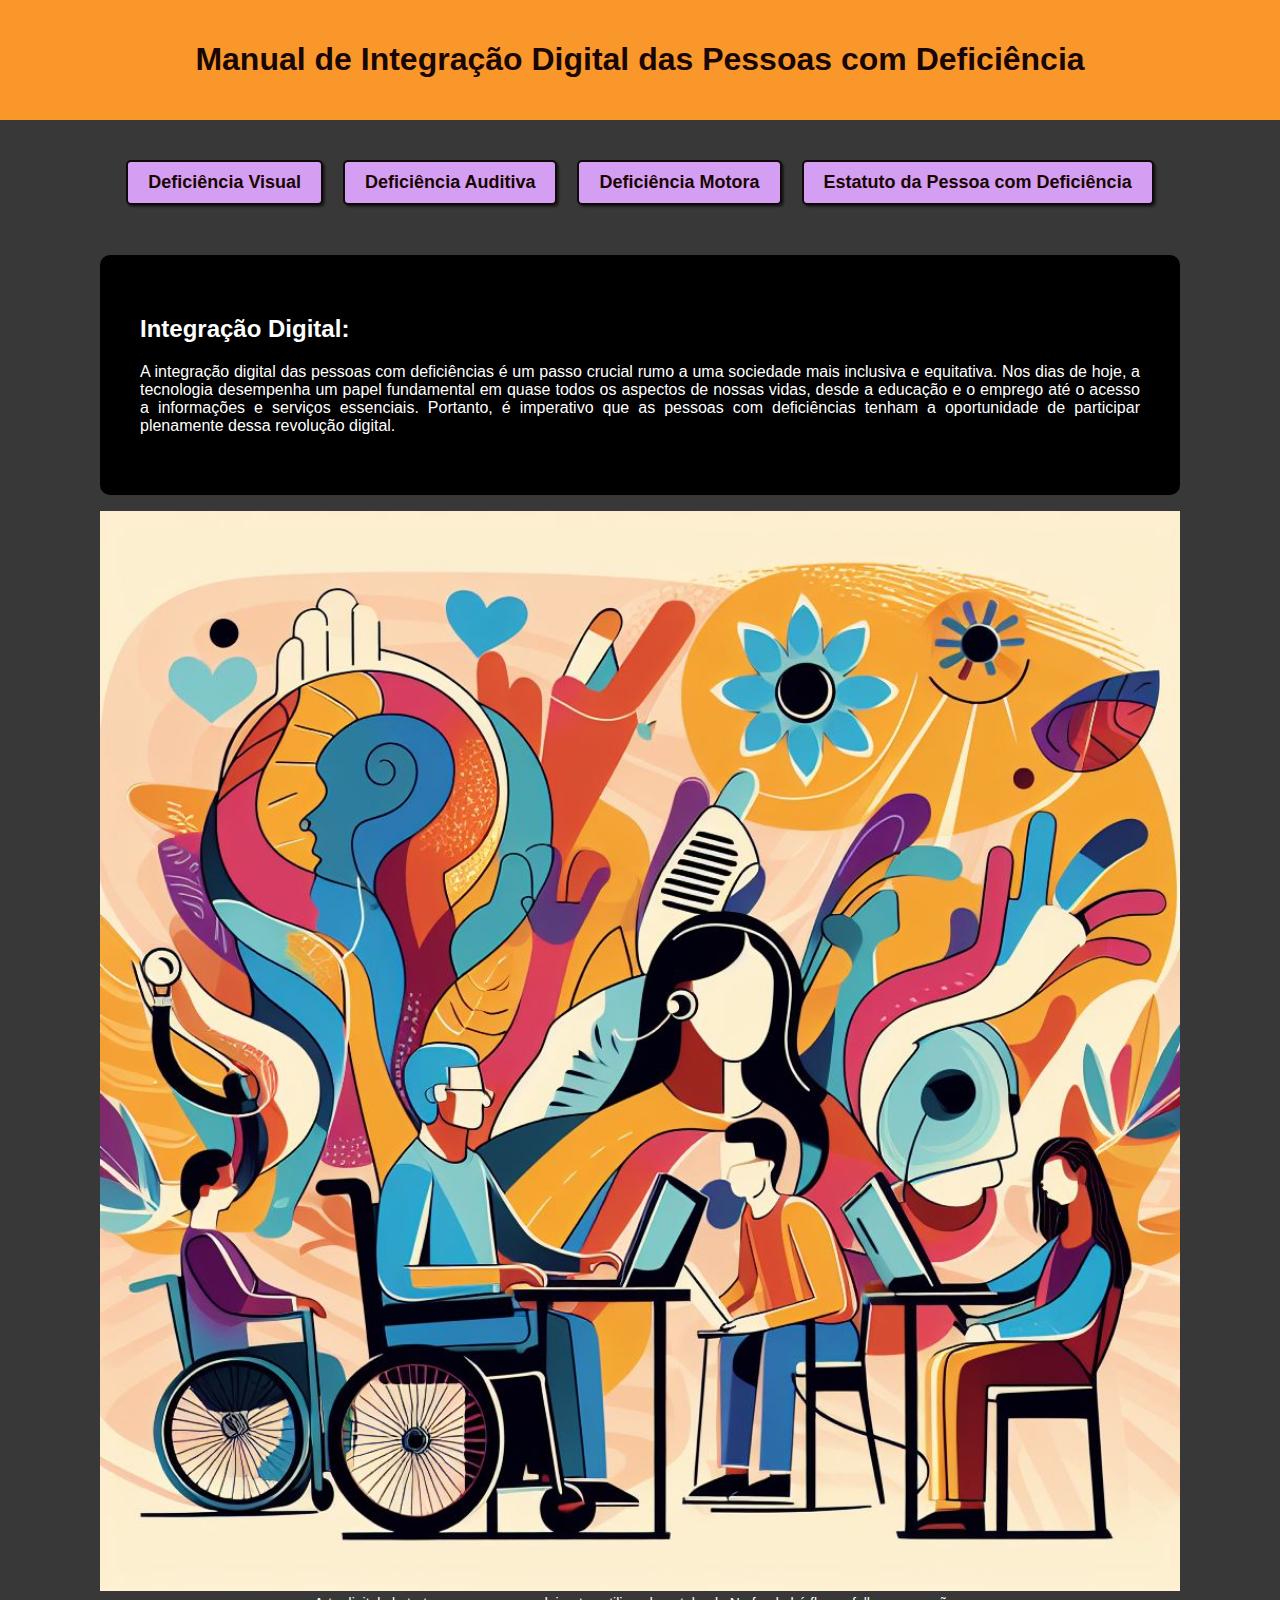
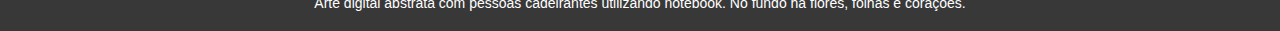
==== index.html @ 2ea0d758 "initial commit" ====
<!DOCTYPE html>
<html lang="pt-br">
<head>
    <meta charset="UTF-8">
    <meta http-equiv="X-UA-Compatible" content="IE=edge">
    <meta name="viewport" content="width=device-width, initial-scale=1.0">
    <title>Bem-vindo</title>
    <link rel="stylesheet" href="style.css">
</head>
<body>
    <header>
        <h1>Manual de Integração Digital das Pessoas com Deficiência</h1>
    </header>

    <nav>
        <a href="primeira.html" class="navigation-button">Deficiência Visual</a>
        <a href="segunda.html" class="navigation-button">Deficiência Auditiva</a>
        <a href="terceira.html" class="navigation-button">Deficiência Motora</a>
        <a href="quarta.html" class="navigation-button">Estatuto da Pessoa com Deficiência</a>
    </nav>

    <main>
        <div class="content-box">
        <h2>Integração Digital: </h2>
            <div class="textoJustificado">
        <p>A integração digital das pessoas com deficiências é um passo crucial rumo a uma sociedade mais inclusiva e equitativa. Nos dias de hoje, a tecnologia desempenha um papel fundamental em quase todos os aspectos de nossas vidas, desde a educação e o emprego até o acesso a informações e serviços essenciais. Portanto, é imperativo que as pessoas com deficiências tenham a oportunidade de participar plenamente dessa revolução digital.</p>
            </div>
        </div>
    </main>

    <div>
        <figure>
            <img src="recursos/imagem1.jpg" alt="Arte digital abstrata com pessoas cadeirantes" width="1080px">
            <figcaption>Arte digital abstrata com pessoas cadeirantes utilizando notebook. No fundo há flores, folhas e corações.</figcaption>
        </figure>
    </div>
</body>
</html>
---- style.css ----
body {
    text-align: center;
    font-family: 'Segoe UI', Tahoma, Geneva, Verdana, sans-serif;
    background-color: #383838;
    color: #fff;
    margin: 0px;
    padding: 0;
    box-sizing: 800px;
}

header {
    background-color: #f9972a;
    color: #190707;
    padding: 20px;
}

nav {
    margin-top: 20px;
    display: flex;
    justify-content: center;
    gap: 20px;
}

figure {
    margin-bottom: 0px;
}

.navigation-button {
    text-decoration: none;
    color: #1a0505;
    background-color: rgb(212, 159, 243);
    border-radius: 5px;
    padding: 10px 20px;
    font-size: 18px;
    font-weight: 600;
    box-shadow: 2px 2px 2px #111111bc;
    border: solid 2px #110808;
    transition: background-color 0.3s ease-in-out;
    margin-top: 20px;
    margin-bottom: 50px;
}

.navigation-button:hover {
    background-color: #d17f24;
}

.content-box {
    background-color: #000000;
    padding: 40px;
    border-radius: 10px;
    margin-bottom: 20px;
    margin-top: 10px;
    max-width: 1000px; 
    margin: auto;
    text-align: left;
}

.content-box p {
    margin-bottom: 20px;
}

#imagem2 {
    width: 1080px;
}

#imagem3 {
    width: 1080px;
}

#imagem4 {
    width: 1080px;
}

#imagem5 {
    width: 1080px;
}

#video {
    text-align: center;
}

.textoJustificado {
    text-align: justify;
}

.video {
    text-align: center;
}

figcaption {
    font-size: 14px;
    color: #ffffff;
    text-align: center;
    margin-bottom: 20px;

}
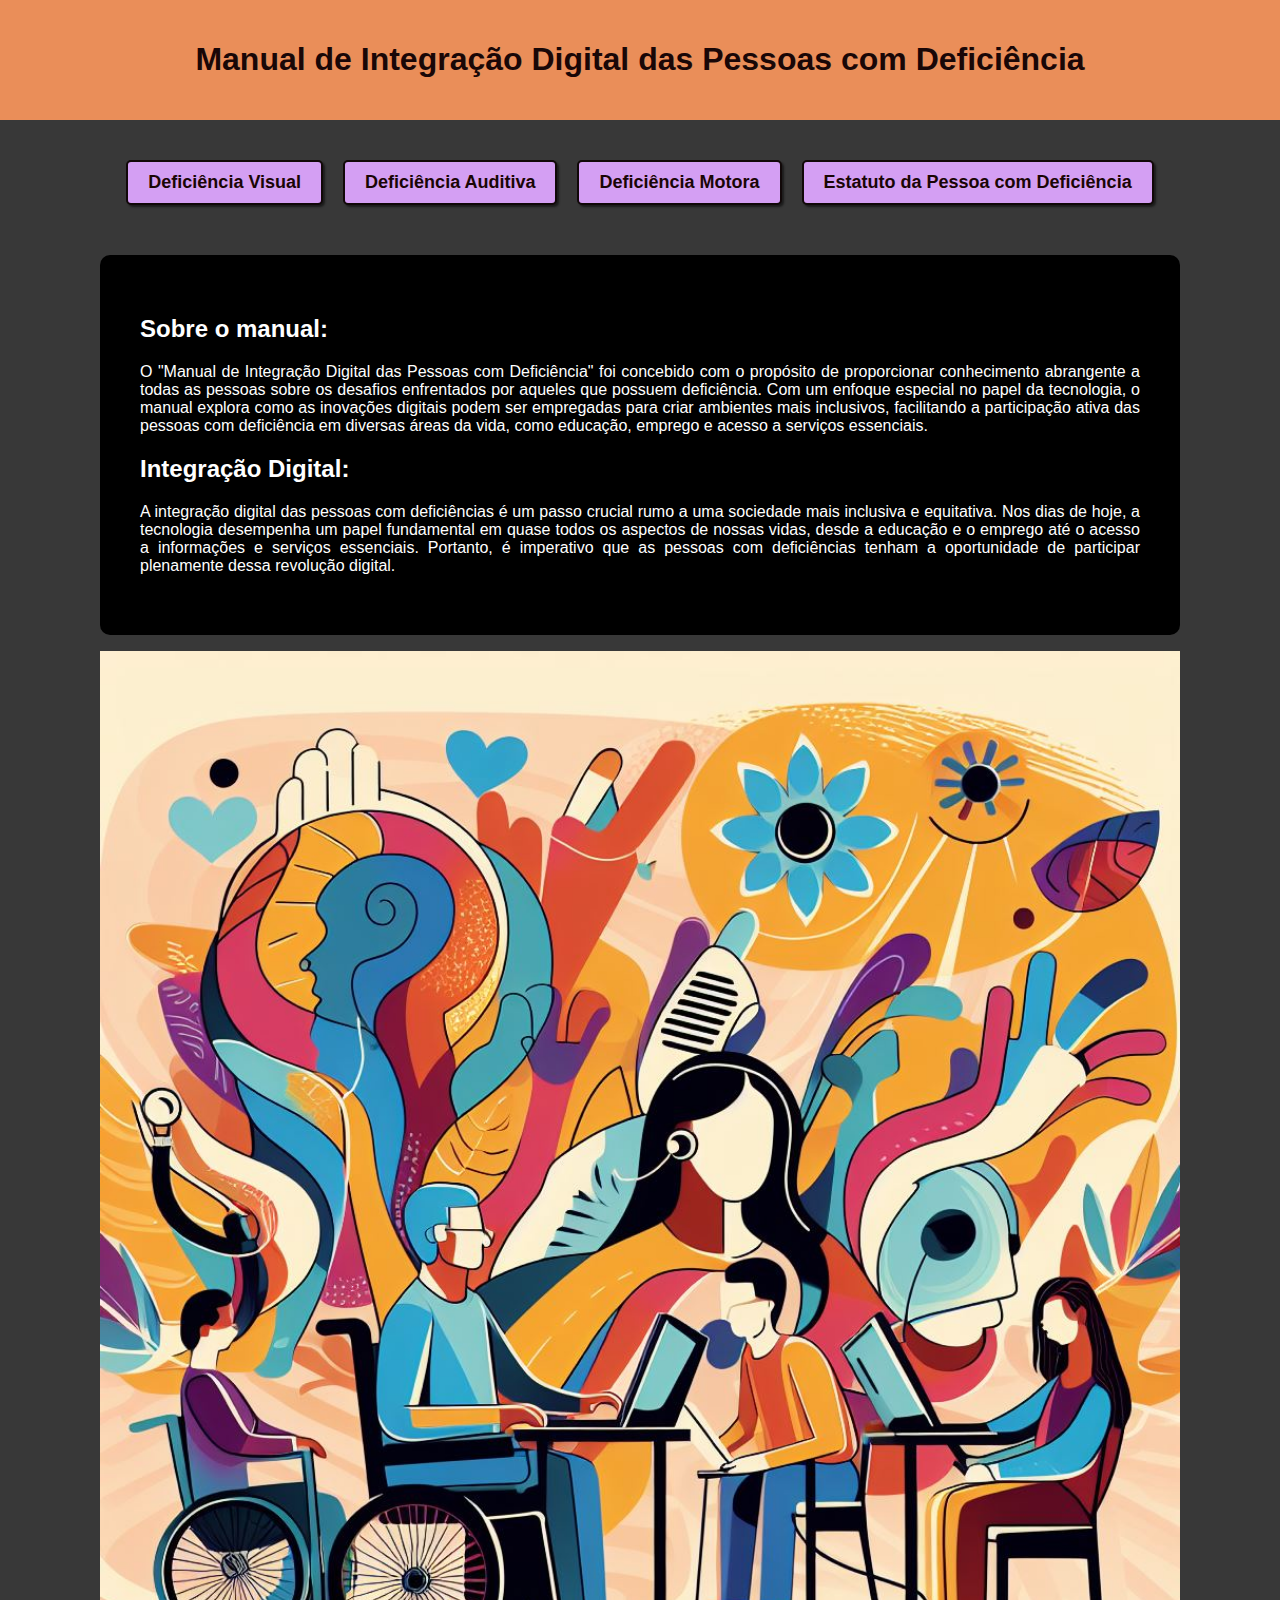
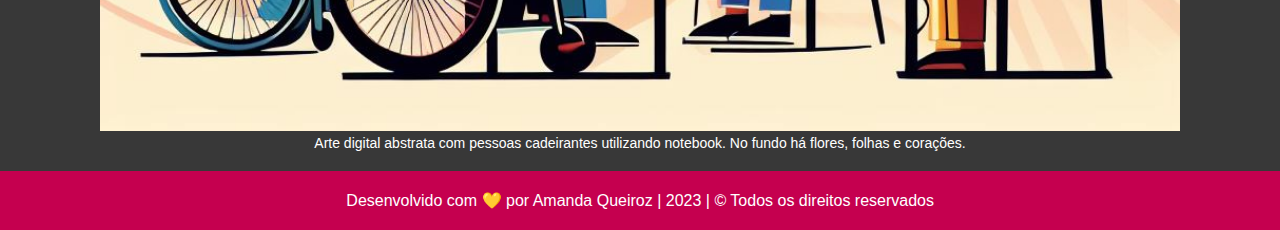
==== commit 87e05698: "Final" ====
--- a/index.html
+++ b/index.html
@@ -21,9 +21,12 @@
 
     <main>
         <div class="content-box">
-        <h2>Integração Digital: </h2>
+        <h2>Sobre o manual: </h2>
             <div class="textoJustificado">
-        <p>A integração digital das pessoas com deficiências é um passo crucial rumo a uma sociedade mais inclusiva e equitativa. Nos dias de hoje, a tecnologia desempenha um papel fundamental em quase todos os aspectos de nossas vidas, desde a educação e o emprego até o acesso a informações e serviços essenciais. Portanto, é imperativo que as pessoas com deficiências tenham a oportunidade de participar plenamente dessa revolução digital.</p>
+                <p>O "Manual de Integração Digital das Pessoas com Deficiência" foi concebido com o propósito de proporcionar conhecimento abrangente a todas as pessoas sobre os desafios enfrentados por aqueles que possuem deficiência. Com um enfoque especial no papel da tecnologia, o manual explora como as inovações digitais podem ser empregadas para criar ambientes mais inclusivos, facilitando a participação ativa das pessoas com deficiência em diversas áreas da vida, como educação, emprego e acesso a serviços essenciais. </p>
+                <h2>Integração Digital: </h2>
+                <p>A integração digital das pessoas com deficiências é um passo crucial rumo a uma sociedade mais inclusiva e equitativa. Nos dias de hoje, a tecnologia desempenha um papel fundamental em quase todos os aspectos de nossas vidas, desde a educação e o emprego até o acesso a informações e serviços essenciais. Portanto, é imperativo que as pessoas com deficiências tenham a oportunidade de participar plenamente dessa revolução digital.</p>
+
             </div>
         </div>
     </main>
@@ -34,5 +37,12 @@
             <figcaption>Arte digital abstrata com pessoas cadeirantes utilizando notebook. No fundo há flores, folhas e corações.</figcaption>
         </figure>
     </div>
+
+    <footer>
+        <div id="footer_div">
+            <p>Desenvolvido com 💛 por Amanda Queiroz | 2023 | &copy; Todos os direitos reservados</p>
+        </div>
+    </footer>
+
 </body>
 </html>--- a/style.css
+++ b/style.css
@@ -9,7 +9,7 @@
 }
 
 header {
-    background-color: #f9972a;
+    background-color: rgb(234, 142, 89);
     color: #190707;
     padding: 20px;
 }
@@ -41,7 +41,7 @@
 }
 
 .navigation-button:hover {
-    background-color: #d17f24;
+    background-color: rgb(241, 228, 84);
 }
 
 .content-box {
@@ -93,4 +93,33 @@
     text-align: center;
     margin-bottom: 20px;
 
+}
+
+#footer_div {
+    background-color: #c5004f;
+    color: #fff;
+    margin: 0 auto;
+    margin-left: -7px;
+    padding: 20px;
+    text-align: center;
+    margin-bottom: -8px;
+    width: 98%;
+    display: flex;
+    justify-content: center;
+    align-items: center;
+}
+
+footer p {
+    margin: 0;
+    padding: 0px;
+}
+
+footer a {
+    color: #fff;
+    text-decoration: none;
+    font-weight: bold;
+}
+
+footer a:hover {
+    text-decoration: underline;
 }